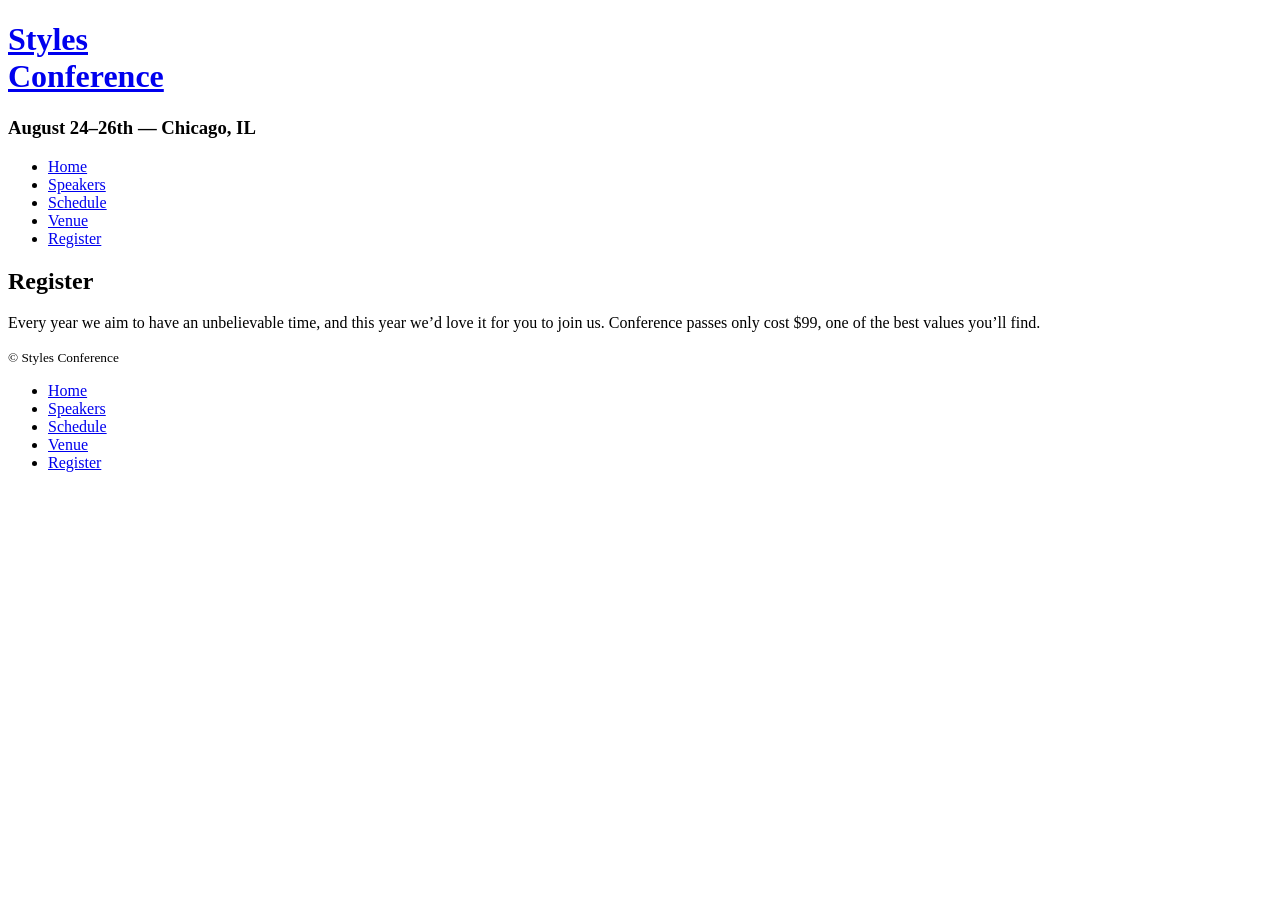
==== register.html @ 6cfa3d51 "Add files via upload" ====
<!DOCTYPE html>
<html lang="en">

  <head>
    <meta charset="utf-8">
    <title>Register - Styles Conference</title>
    <link rel="stylesheet" href="assets/stylesheets/main.css">
    <link rel="stylesheet" href="http://fonts.googleapis.com/css?family=Lato:100,300,400">
  </head>

  <body>

    <!-- Header -->

    <header class="primary-header container group">

      <h1 class="logo">
        <a href="index.html">Styles <br> Conference</a>
      </h1>

      <h3 class="tagline">August 24&ndash;26th &mdash; Chicago, IL</h3>

      <nav class="nav primary-nav">
        <ul>
          <li><a href="index.html">Home</a></li><!--
          --><li><a href="speakers.html">Speakers</a></li><!--
          --><li><a href="schedule.html">Schedule</a></li><!--
          --><li><a href="venue.html">Venue</a></li><!--
          --><li><a href="register.html">Register</a></li>
        </ul>
      </nav>

    </header>

    <!-- Lead -->

    <section class="row-alt">
      <div class="lead container">

        <h1>Register</h1>

        <p>Every year we aim to have an unbelievable time, and this year we&#8217;d love it for you to join us. Conference passes only cost $99, one of the best values you&#8217;ll find.</p>

      </div>
    </section>

    <!-- Footer -->

    <footer class="primary-footer container group">

      <small>&copy; Styles Conference</small>

      <nav class="nav">
        <ul>
          <li><a href="index.html">Home</a></li><!--
          --><li><a href="speakers.html">Speakers</a></li><!--
          --><li><a href="schedule.html">Schedule</a></li><!--
          --><li><a href="venue.html">Venue</a></li><!--
          --><li><a href="register.html">Register</a></li>
        </ul>
      </nav>

    </footer>

  </body>
</html>
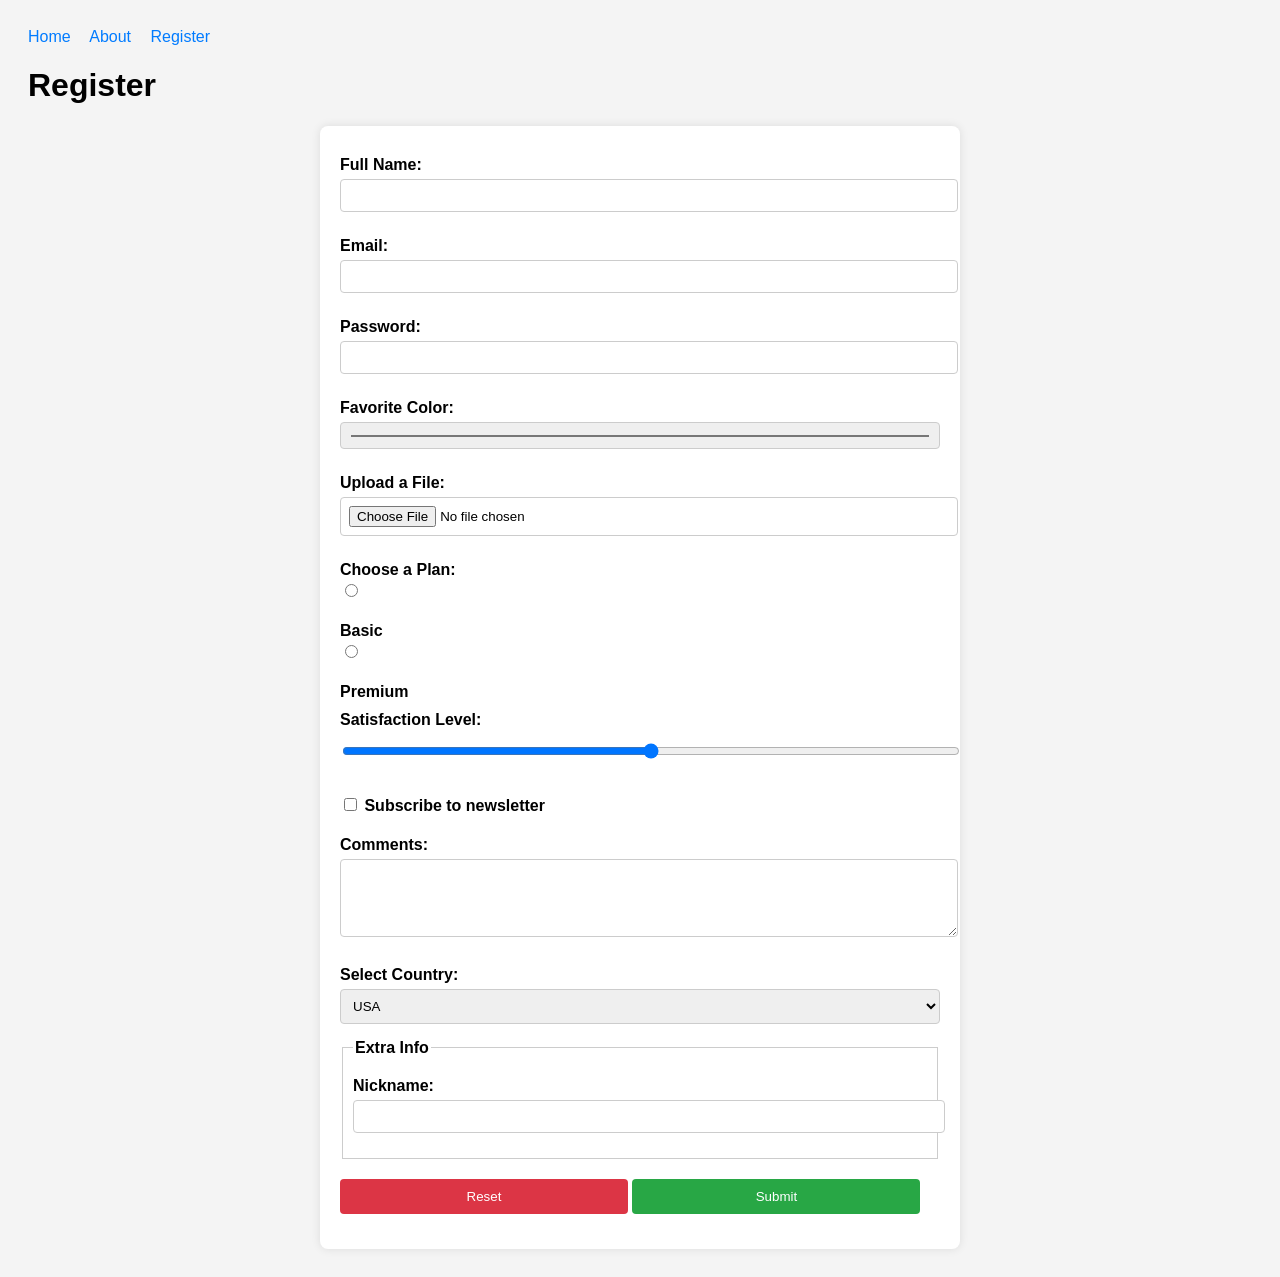
==== commit 53a878e5: "Add files via upload" ====
--- a/register.html
+++ b/register.html
@@ -1,66 +1,131 @@
-<!DOCTYPE html>
-<html lang="en">
-
-  <head>
-    <meta charset="utf-8">
-    <title>Register - Styles Conference</title>
-    <link rel="stylesheet" href="assets/stylesheets/main.css">
-    <link rel="stylesheet" href="http://fonts.googleapis.com/css?family=Lato:100,300,400">
-  </head>
-
-  <body>
-
-    <!-- Header -->
-
-    <header class="primary-header container group">
-
-      <h1 class="logo">
-        <a href="index.html">Styles <br> Conference</a>
-      </h1>
-
-      <h3 class="tagline">August 24&ndash;26th &mdash; Chicago, IL</h3>
-
-      <nav class="nav primary-nav">
-        <ul>
-          <li><a href="index.html">Home</a></li><!--
-          --><li><a href="speakers.html">Speakers</a></li><!--
-          --><li><a href="schedule.html">Schedule</a></li><!--
-          --><li><a href="venue.html">Venue</a></li><!--
-          --><li><a href="register.html">Register</a></li>
-        </ul>
-      </nav>
-
-    </header>
-
-    <!-- Lead -->
-
-    <section class="row-alt">
-      <div class="lead container">
-
-        <h1>Register</h1>
-
-        <p>Every year we aim to have an unbelievable time, and this year we&#8217;d love it for you to join us. Conference passes only cost $99, one of the best values you&#8217;ll find.</p>
-
-      </div>
-    </section>
-
-    <!-- Footer -->
-
-    <footer class="primary-footer container group">
-
-      <small>&copy; Styles Conference</small>
-
-      <nav class="nav">
-        <ul>
-          <li><a href="index.html">Home</a></li><!--
-          --><li><a href="speakers.html">Speakers</a></li><!--
-          --><li><a href="schedule.html">Schedule</a></li><!--
-          --><li><a href="venue.html">Venue</a></li><!--
-          --><li><a href="register.html">Register</a></li>
-        </ul>
-      </nav>
-
-    </footer>
-
-  </body>
-</html>+<!DOCTYPE html>
+<html lang="en">
+<head>
+  <meta charset="UTF-8">
+  <title>Register</title>
+  <link rel="stylesheet" href="style.css">
+  <style>
+    body {
+      font-family: Arial, sans-serif;
+      background-color: #f4f4f4;
+      padding: 20px;
+    }
+    nav {
+      margin-bottom: 20px;
+    }
+    nav a {
+      margin-right: 15px;
+      text-decoration: none;
+      color: #007BFF;
+    }
+    form {
+      background: #fff;
+      padding: 20px;
+      border-radius: 8px;
+      max-width: 600px;
+      margin: auto;
+      box-shadow: 0 0 10px rgba(0,0,0,0.1);
+    }
+    label {
+      display: block;
+      margin-top: 10px;
+      font-weight: bold;
+    }
+    input, select, textarea {
+      width: 100%;
+      padding: 8px;
+      margin-top: 5px;
+      margin-bottom: 15px;
+      border: 1px solid #ccc;
+      border-radius: 4px;
+    }
+    input[type="radio"],
+    input[type="checkbox"] {
+      width: auto;
+    }
+    input[type="submit"],
+    input[type="reset"] {
+      width: 48%;
+      padding: 10px;
+      border: none;
+      border-radius: 4px;
+      color: white;
+      cursor: pointer;
+    }
+    input[type="submit"] {
+      background-color: #28a745;
+    }
+    input[type="reset"] {
+      background-color: #dc3545;
+    }
+    fieldset {
+      border: 1px solid #ccc;
+      padding: 10px;
+      margin-bottom: 15px;
+    }
+    legend {
+      font-weight: bold;
+    }
+  </style>
+</head>
+<body>
+
+  <nav>
+    <a href="index.html">Home</a>
+    <a href="about.html">About</a>
+    <a href="register.html">Register</a>
+  </nav>
+
+  <h1>Register</h1>
+
+  <form action="https://formspree.io/f/myzkjveq" method="POST">
+    <label for="name">Full Name:</label>
+    <input type="text" id="name" name="fullname" required>
+
+    <label for="email">Email:</label>
+    <input type="email" id="email" name="email" required>
+
+    <label for="password">Password:</label>
+    <input type="password" id="password" name="password">
+
+    <label for="color">Favorite Color:</label>
+    <input type="color" id="color" name="color">
+
+    <label for="file">Upload a File:</label>
+    <input type="file" id="file" name="file">
+
+    <label>Choose a Plan:</label>
+    <input type="radio" id="basic" name="plan" value="Basic">
+    <label for="basic">Basic</label>
+    <input type="radio" id="premium" name="plan" value="Premium">
+    <label for="premium">Premium</label>
+
+    <label for="range">Satisfaction Level:</label>
+    <input type="range" id="range" name="satisfaction" min="0" max="10">
+
+    <label>
+      <input type="checkbox" name="subscribe"> Subscribe to newsletter
+    </label>
+
+    <label for="comments">Comments:</label>
+    <textarea id="comments" name="comments" rows="4"></textarea>
+
+    <label for="country">Select Country:</label>
+    <select id="country" name="country">
+      <option value="usa">USA</option>
+      <option value="canada">Canada</option>
+      <option value="uk">UK</option>
+    </select>
+
+    <fieldset>
+      <legend>Extra Info</legend>
+      <label for="nickname">Nickname:</label>
+      <input type="text" id="nickname" name="nickname">
+    </fieldset>
+
+    <input type="reset" value="Reset">
+    <input type="submit" value="Submit">
+  </form>
+
+</body>
+</html>
